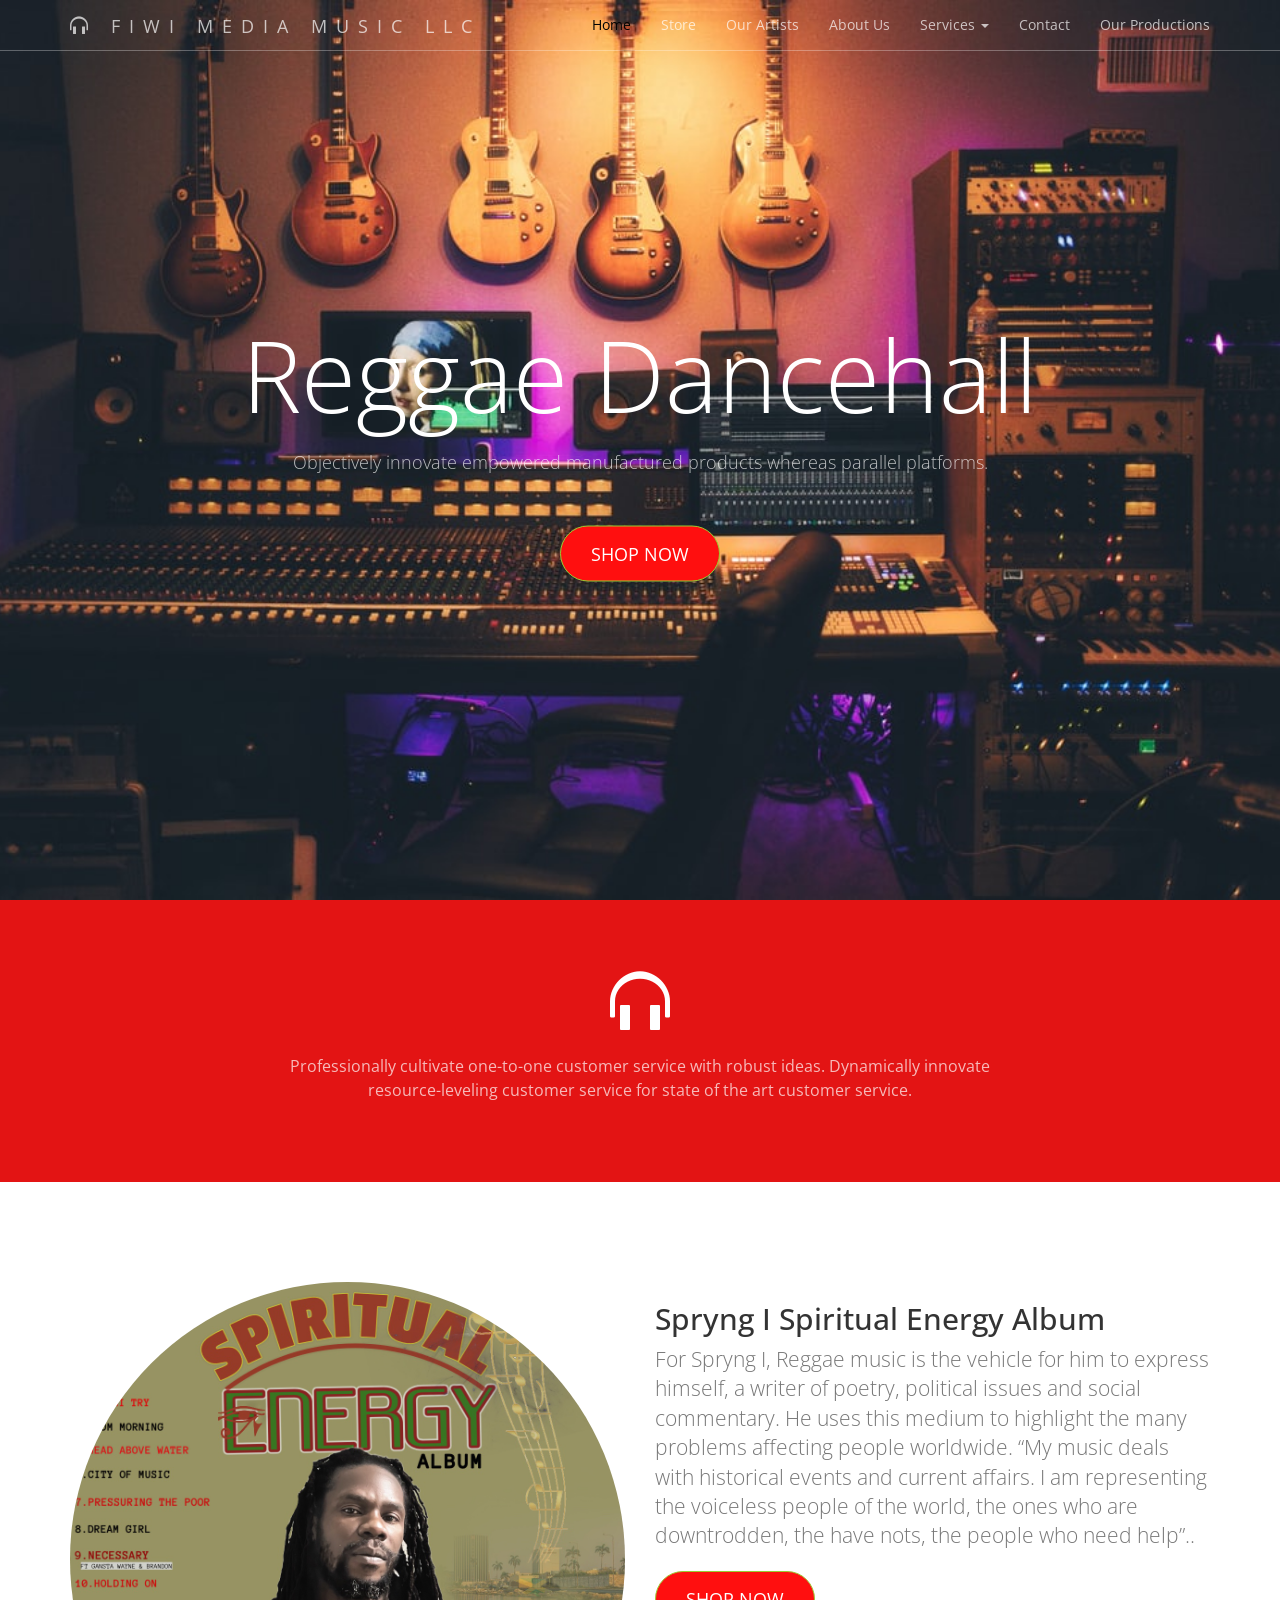
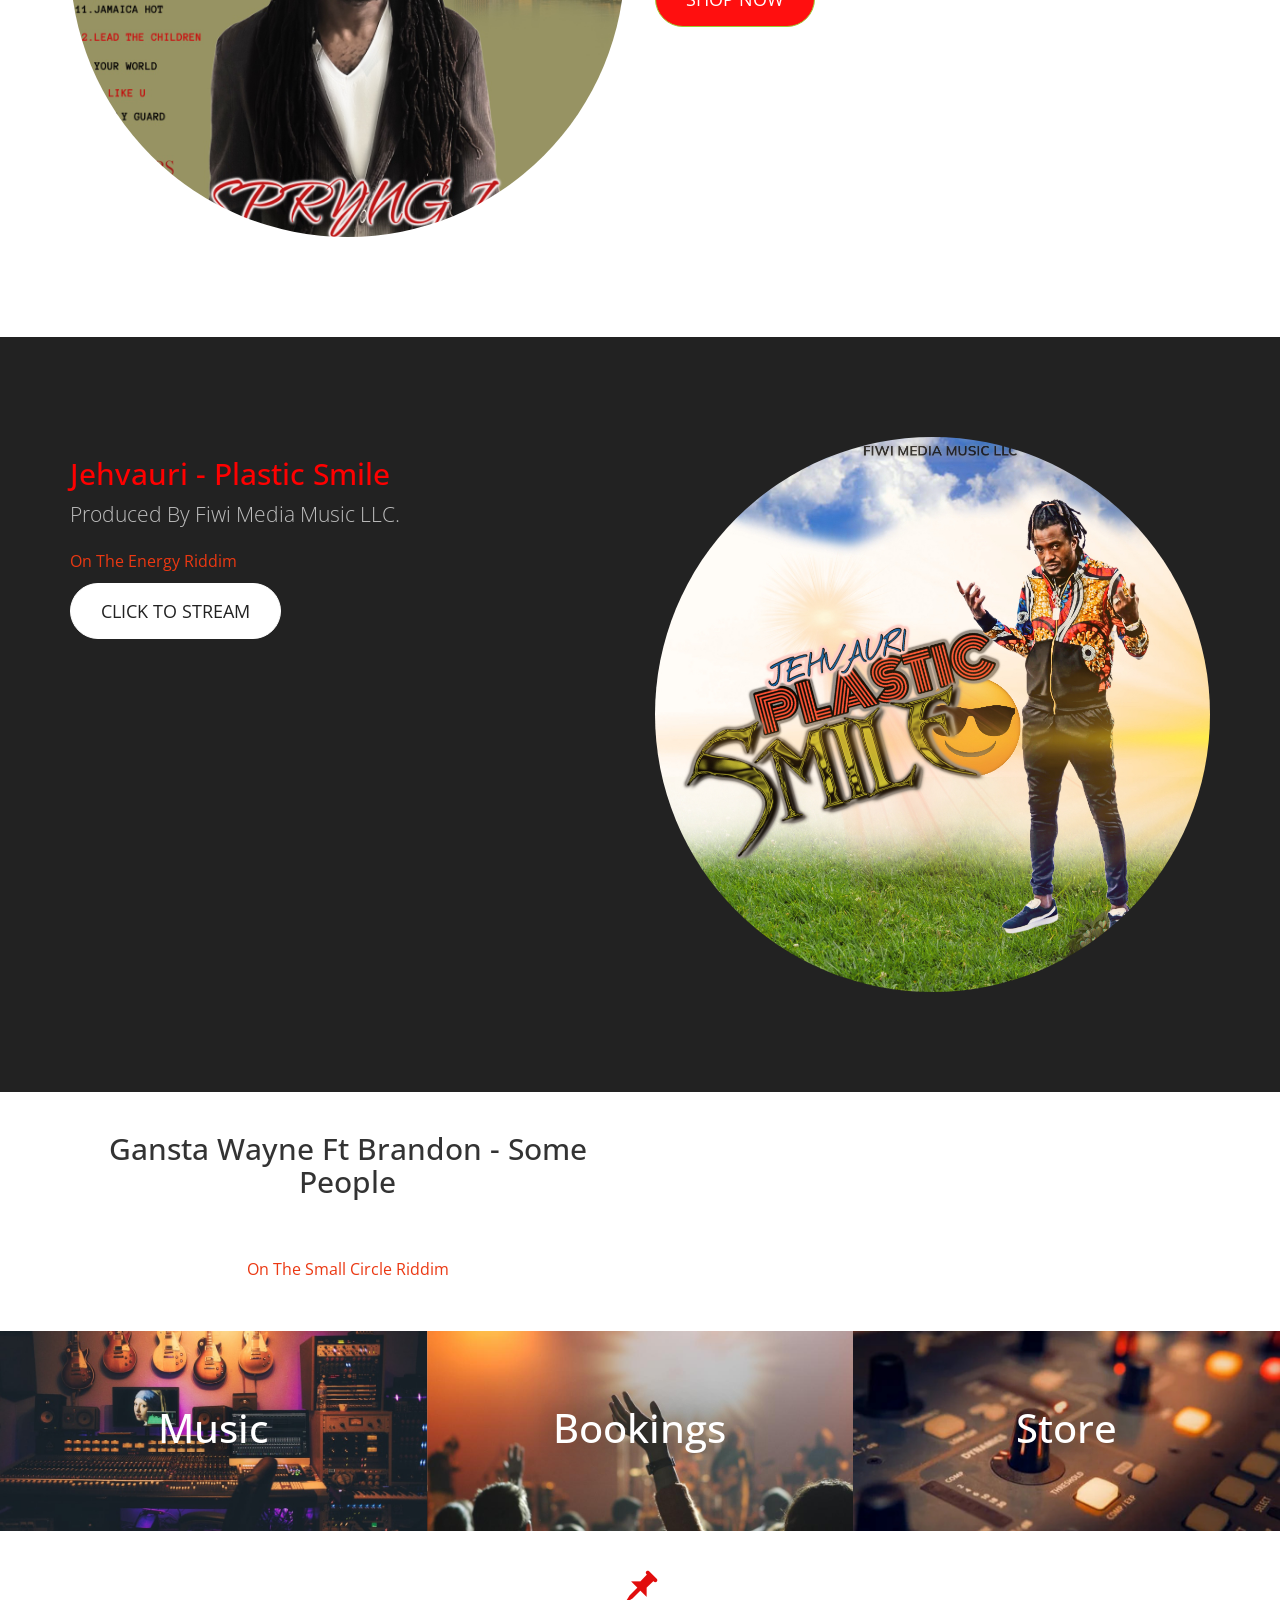
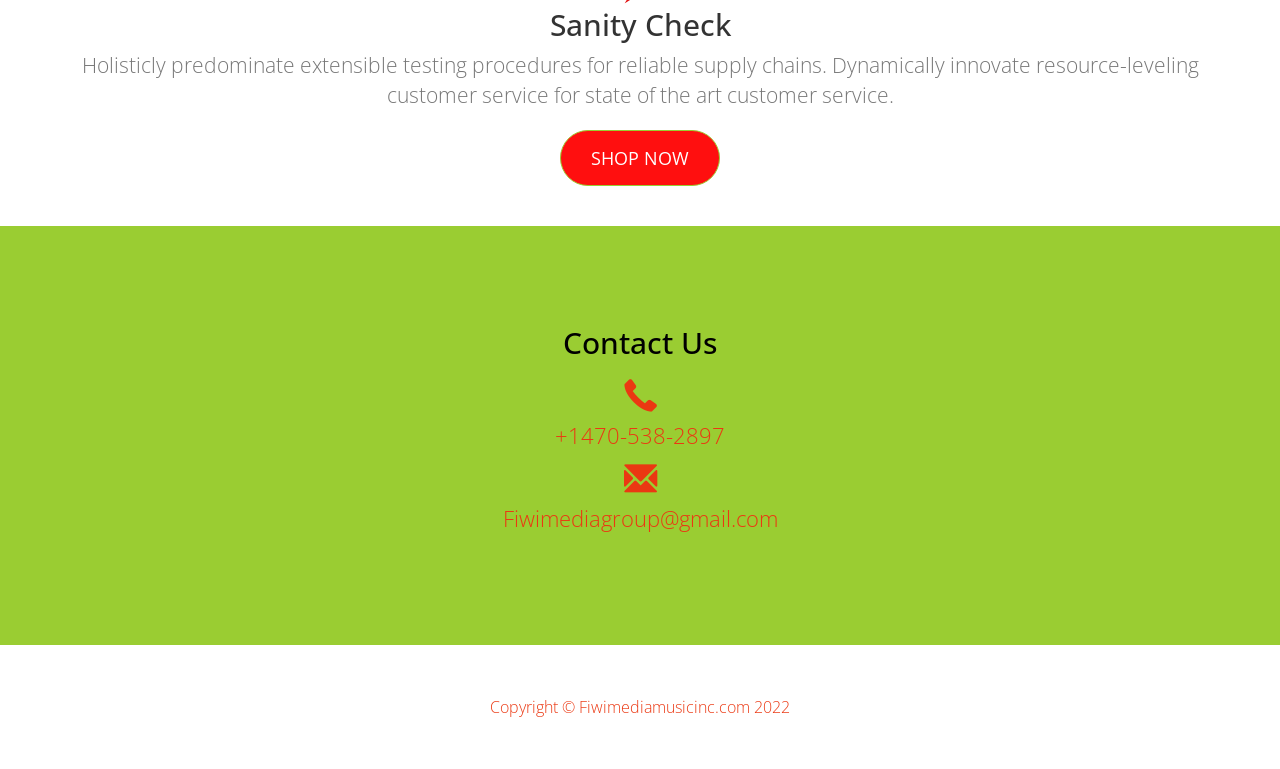
==== index.html @ 52dcbf0f "Initial commit" ====
<!DOCTYPE html>
<html lang="en">
<head>

    <meta charset="utf-8">
    <meta http-equiv="X-UA-Compatible" content="IE=edge">
    <meta name="viewport" content="width=device-width, initial-scale=1">
    <title>Fiwi Media Music LLC</title>
    <link href="css/bootstrap.min.css" rel="stylesheet">
    <link href="css/custom.css" rel="stylesheet">

  
    <link href='http://fonts.googleapis.com/css?family=Open+Sans:300italic,400italic,600italic,700italic,800italic,400,300,600,700,800' rel='stylesheet' type='text/css'>
    
</head>

<body>


    <nav id="siteNav" class="navbar navbar-default navbar-fixed-top" role="navigation">
        <div class="container">
            
            <div class="navbar-header">
                <button type="button" class="navbar-toggle" data-toggle="collapse" data-target="#navbar">
                    <span class="sr-only">Toggle navigation</span>
                    <span class="icon-bar"></span>
                    <span class="icon-bar"></span>
                    <span class="icon-bar"></span>
                </button>
                <a class="navbar-brand" href="#">
                	<span class="glyphicon glyphicon-headphones"></span> 
                	FIWI MEDIA MUSIC LLC
                </a>
            </div>
            <div class="collapse navbar-collapse" id="navbar">
                <ul class="nav navbar-nav navbar-right">
                    <li class="active">
                        <a href="index.html">Home</a>
                    </li>
                    <li>
                        <a href="store.html">Store</a>
                    </li>
                    <li>
                        <a href="ourartists.html">Our Artists</a>
                    </li>
                    <li>
                        <a href="about.html">About Us</a>
                    </li>
			<li class="dropdown">
		          <a href="#" class="dropdown-toggle" data-toggle="dropdown" role="button" aria-haspopup="true" aria-expanded="false">Services <span class="caret"></span></a>
		<ul class="dropdown-menu" aria-labelledby="about-us">
		    <li><a href="#">Recording</a></li>
			<li><a href="#">Beats/Riddim</a></li>
		             <li><a href="#"></a>Websites</li>
                        <li><a href="#"></a>Graphic Designing</li>
                    <li><a href="#"></a>Mix and Mastering</li>
                   <li><a href="ourartists.html"></a>Artist Booking</li>
                  <li><a href="#"></a>Dj's</li>
		</ul>
               </li>
                    <li>
                        <a href="contact.html">Contact</a>
                    </li>
                    <li>
                        <a href="productions.html">Our Productions</a>
                    </li>
                </ul>
                
            </div>
        </div>
    </nav>

    <header>
        <div class="header-content">
            <div class="header-content-inner">
                <h1>Reggae Dancehall</h1>
                <p>Objectively innovate empowered manufactured products whereas parallel platforms.</p>
                <a href="#" class="btn btn-primary btn-lg">Shop Now</a>
            </div>
        </div>
    </header>

	
    <section class="intro">
        <div class="container">
            <div class="row">
                <div class="col-lg-8 col-lg-offset-2">
                	<span class="glyphicon glyphicon-headphones" style="font-size: 60px"></span>
                    <h2 class="section-heading"></h2>
                    <p class="text-light">Professionally cultivate one-to-one customer service with robust ideas. Dynamically innovate resource-leveling customer service for state of the art customer service.</p>
                </div>
            </div>
        </div>
    </section>

	
    <section class="content">
        <div class="container">
            <div class="row">
                <div class="col-sm-6">
                    <img class="img-responsive img-circle center-block" src="images/albumpic.jpg" alt="">
               </div>
                <div class="col-sm-6">
                    <h2 class="section-header">Spryng I Spiritual Energy Album</h2>
                      <p class="lead text-muted">For Spryng I, Reggae music is the vehicle for him to express himself, 
                        a writer of poetry, political issues and social commentary. 
                        He uses this medium to highlight the many problems affecting people worldwide. 
                        “My music deals with historical events and current affairs. 
                        I am representing the voiceless people of the world, 
                        the ones who are downtrodden, the have nots, the people who need help”..</p>
                   <a href="https://music.apple.com/us/album/spiritual-energy/1620074470" class="btn btn-primary btn-lg">Shop Now</a>
                </div>                
                
            </div>
        </div>
    </section>


     <section class="content content-2">
        <div class="container">
            <div class="row">
                <div class="col-sm-6">
                    <h2 class="section-header">Jehvauri - Plastic Smile </h2>
                	<p class="lead text-light">Produced By Fiwi Media Music LLC.</p>
                         <p>On The Energy Riddim</p>
                <a href="https://music.apple.com/us/album/plastic-smile-single/1627157488" class="btn btn-default btn-lg">Click To Stream</a>
               </div>    
                <div class="col-sm-6">
               <img class="img-responsive img-circle center-block" src="images/SMILES.jpg" alt="">
             </div>            
                
          </div>
        </div>
    </section>    
    <section class="content content-3">
        <div class="container">
            <div class="row">
                <div class="col-sm-6">
                	<h2 class="section-header">Gansta Wayne Ft Brandon - Some People </h2>
                	<p class="lead text-light">Produced By Fiwi Media Music LLC.</p>
                    <p>On The Small Circle Riddim</p>
                	
                </div>    
                <div class="col-sm-6">
                    <img class="img-responsive img-circle center-block" src="images/somepeopleart.jpg" alt="">
                </div>            
                
            </div>
        </div>
    </section>  
   
	<div class="container-fluid">
        <div class="row promo">
           <a href="#">
	       <div class="col-md-4 promo-item item-1">
		<h3>Music</h3>
	    </div 
		       </a>
            <a href="ourartists.html">
	       <div class="col-md-4 promo-item item-2">
		  <h3>Bookings</h3>
      </div> </a>
			
	  <a href="store.html">
		<div class="col-md-4 promo-item item-3">
		<h3>Store</h3>
	     </div>
            </a>
        </div>
        </div>

     <section class="content content-3">
        <div class="container">
			<h2 class="section-header"><span class="glyphicon glyphicon-pushpin text-primary"></span><br> Sanity Check</h2>
			<p class="lead text-muted">Holisticly predominate extensible testing procedures for reliable supply chains. Dynamically innovate resource-leveling customer service for state of the art customer service.</p> 
                    <a href="#" class="btn btn-primary btn-lg">Shop Now</a>               
            </div>
        </div>
    </section>
    <footer class="page-footer">	
        <div class="contact">
            <div class="container">
		<h2 class="section-heading">Contact Us</h2>
	           <p><span class="glyphicon glyphicon-earphone"></span><br> +1470-538-2897</p>
		   <p><span class="glyphicon glyphicon-envelope"></span><br> Fiwimediagroup@gmail.com</p>
             </div>
            </div>     
        <div class="small-print">
           <div class="container">
        	<p>Copyright &copy; Fiwimediamusicinc.com 2022</p>
            </div>
        </div>
        
    </footer>

  
    <script src="js/jquery-1.11.3.min.js"></script>
    <script src="js/bootstrap.min.js"></script>
    <script src="js/jquery.easing.min.js"></script>
    <script src="js/custom.js"></script>

</body>

</html>
---- css/custom.css ----
html,
body {
    width: 100%;
    height: 100%;
    font-family: 'Open Sans','Helvetica Neue',Arial,sans-serif;
}

a {
    color: rgb(4, 5, 2);
    -webkit-transition: all .35s;
    -moz-transition: all .35s;
    transition: all .35s;
}

a:hover,
a:focus {
    color: forestgreen;
}

p {
    font-size: 16px;
    line-height: 1.5;
    color: #eb3812;
}

header {
    position: relative;
    width: 100%;
    min-height: auto;
    text-align: center;
    color: rgb(255, 255, 255);
    background-image: url('../images/thispic.jpg');
    background-position: center;
    -webkit-background-size: cover;
    -moz-background-size: cover;
    background-size: cover;
    -o-background-size: cover;
    image-resolution: -10px;
}

header .header-content {
    position: relative;
    width: 100%;
    padding: 100px 15px 70px;
    text-align: center;
   
}

header .header-content .header-content-inner h1 {
    margin-top: 0;
    margin-bottom: 20px;
    font-size: 50px;
    font-weight: 300;
}

header .header-content .header-content-inner p {
    margin-bottom: 50px;
    font-size: 16px;
    font-weight: 300;
    color: rgba(255,255,255,.7);
}

@media(min-width:768px) {
    header {
        min-height: 100%;
    }

    header .header-content {
        position: absolute;
        top: 50%;
        padding: 0 50px;
        -webkit-transform: translateY(-50%);
        -ms-transform: translateY(-50%);
        transform: translateY(-50%);
    }

    header .header-content .header-content-inner {
        margin-right: auto;
        margin-left: auto;
        max-width: 1000px;
    }

	header .header-content .header-content-inner h1 {
    	font-size: 100px;
		}

    header .header-content .header-content-inner p {
        margin-right: auto;
        margin-left: auto;
        max-width: 80%;
        font-size: 18px;
    }
}

.section-heading {
    margin-top: 0;
    margin-bottom: 20px;
}

.intro {
	color: #fff;
    background-color: rgb(227, 20, 20);
    padding: 70px 0;
    text-align: center;
}

.content {
    padding: 100px 0;
}

.content-2 {
	color: rgb(255, 0, 0);
    background-color: #222;
}

.content-3 {
	padding: 20px 0 40px;
	text-align: center;
}

.promo,
.promo h3,
.promo a:link,
.promo a:visited,
.promo a:hover,
.promo a:active {
    color: white;
	text-shadow: 0px 0px 40px black;
    text-decoration: none;
}

.promo-item {
    height: 200px;
    line-height: 180px;
    text-align: center;
}

.promo-item:hover {
    background-size: 110%; 
    border: 10px solid rgba(255,255,255,0.3);
    line-height: 160px;
}

.promo-item h3 {
    font-size: 40px;
    display: inline-block;
    vertical-align: middle;
}

.item-1 {
	background: url('../images/thispic.jpg');
	}
	
.item-2 {
	background: url('../images/concert.jpg');
	}
	
.item-3 {
	background: url('../images/mypic.jpg');
	}
		
.item-1,
.item-2,
.item-3 {
	background-size: cover;
	background-position: 50% 50%;
	}

.page-footer {
	text-align: center;
	}

.page-footer .contact {
	padding: 100px 0;
	background-color: yellowgreen;
	color: rgb(0, 0, 0);
	}

.page-footer .contact p {
	font-size: 22px;
	font-weight: 300;
	}
	
.content-3 .glyphicon,	
.page-footer .contact .glyphicon {
	font-size: 32px;
	font-weight: 700;
	}
		
.page-footer .small-print {
	padding: 50px 0 40px;
	font-weight: 300;
	}

.text-light {
    color: rgba(255,255,255,.7);
}

.navbar-default {
    border-color: rgba(34,34,34,.05);
    background-color: rgb(253, 0, 0);
    -webkit-transition: all .35s;
    -moz-transition: all .35s;
    transition: all .35s;
}

.navbar-default .navbar-header .navbar-brand {
    color: rgb(0, 0, 0);
}

.navbar-default .navbar-header .navbar-brand:hover,
.navbar-default .navbar-header .navbar-brand:focus {
    color: #eb3812;
}

.navbar-default .nav > li>a,
.navbar-default .nav>li>a:focus {
    color: #222;
}

.navbar-default .nav > li>a:hover,
.navbar-default .nav>li>a:focus:hover {
    color: yellowgreen;
}

.navbar-default .nav > li.active>a,
.navbar-default .nav>li.active>a:focus {
    color: rgb(3, 3, 3)!important;
    background-color: transparent;
}

.navbar-default .nav > li.active>a:hover,
.navbar-default .nav>li.active>a:focus:hover {
    background-color: transparent;
}

@media(min-width:768px) {
    .navbar-default {
        border-color: rgba(255,255,255,.3);
        background-color: transparent;
    }

    .navbar-default .navbar-header .navbar-brand {
        color: rgba(255,255,255,.7);
        letter-spacing: 0.5em;
    }

    .navbar-default .navbar-header .navbar-brand:hover,
    .navbar-default .navbar-header .navbar-brand:focus {
        color: rgb(255, 230, 7);
    }

    .navbar-default .nav > li>a,
    .navbar-default .nav>li>a:focus {
        color: rgba(255,255,255,.7);
    }

    .navbar-default .nav > li>a:hover,
    .navbar-default .nav>li>a:focus:hover {
        color: rgb(223, 29, 29);
    }

    .navbar-default.affix {
        border-color: #fff;
        background-color: rgb(8, 248, 40);
        box-shadow: 0px 7px 20px 0px rgba(0,0,0,0.1);
    }

    .navbar-default.affix .navbar-header .navbar-brand {
        letter-spacing: 0;
        color: yellowgreen;
    }

    .navbar-default.affix .navbar-header .navbar-brand:hover,
    .navbar-default.affix .navbar-header .navbar-brand:focus {
        color: #eb3812;
    }

    .navbar-default.affix .nav > li>a,
    .navbar-default.affix .nav>li>a:focus {
        color: #222;
    }

    .navbar-default.affix .nav > li>a:hover,
    .navbar-default.affix .nav>li>a:focus:hover {
        color: yellowgreen;
    }
}

.btn-default {
    border-color: #fff;
    color: #222;
    background-color: #fff;
    -webkit-transition: all .35s;
    -moz-transition: all .35s;
    transition: all .35s;
}

.btn-default:hover,
.btn-default:focus,
.btn-default.focus,
.btn-default:active,
.btn-default.active,
.open > .dropdown-toggle.btn-default {
    border-color: #eee;
    color: #222;
    background-color: rgb(250, 12, 12);
}

.btn-default:active,
.btn-default.active,
.open > .dropdown-toggle.btn-default {
    background-image: none;
}

.btn-default.disabled,
.btn-default[disabled],
fieldset[disabled] .btn-default,
.btn-default.disabled:hover,
.btn-default[disabled]:hover,
fieldset[disabled] .btn-default:hover,
.btn-default.disabled:focus,
.btn-default[disabled]:focus,
fieldset[disabled] .btn-default:focus,
.btn-default.disabled.focus,
.btn-default[disabled].focus,
fieldset[disabled] .btn-default.focus,
.btn-default.disabled:active,
.btn-default[disabled]:active,
fieldset[disabled] .btn-default:active,
.btn-default.disabled.active,
.btn-default[disabled].active,
fieldset[disabled] .btn-default.active {
    border-color: #fff;
    background-color: #fff;
}

.btn-default .badge {
    color: #fff;
    background-color: #222;
}

.btn-primary {
    border-color: yellowgreen;
    color: #fff;
    background-color: rgb(255, 15, 15);
    -webkit-transition: all .35s;
    -moz-transition: all .35s;
    transition: all .35s;
}

.btn-primary:hover,
.btn-primary:focus,
.btn-primary.focus,
.btn-primary:active,
.btn-primary.active,
.open > .dropdown-toggle.btn-primary {
    border-color: rgb(182, 243, 70);
    color: #fff;
    background-color: rgb(219, 222, 16);
}

.btn-primary:active,
.btn-primary.active,
.open > .dropdown-toggle.btn-primary {
    background-image: none;
}

.btn-primary.disabled,
.btn-primary[disabled],
fieldset[disabled] .btn-primary,
.btn-primary.disabled:hover,
.btn-primary[disabled]:hover,
fieldset[disabled] .btn-primary:hover,
.btn-primary.disabled:focus,
.btn-primary[disabled]:focus,
fieldset[disabled] .btn-primary:focus,
.btn-primary.disabled.focus,
.btn-primary[disabled].focus,
fieldset[disabled] .btn-primary.focus,
.btn-primary.disabled:active,
.btn-primary[disabled]:active,
fieldset[disabled] .btn-primary:active,
.btn-primary.disabled.active,
.btn-primary[disabled].active,
fieldset[disabled] .btn-primary.active {
    border-color: rgb(229, 18, 18);
    background-color: rgb(0, 0, 0);
}

.btn-primary .badge {
    color: yellowgreen;
    background-color: #fff;
}


.btn {
    border-radius: 300px;
    text-transform: uppercase;
}

.btn-lg {
    padding: 15px 30px;
}

::-moz-selection {
    text-shadow: none;
    color: #fff;
    background: #222;
}

::selection {
    text-shadow: none;
    color: #fff;
    background: #222;
}

img::selection {
    color: #fff;
    background: 0 0;
}

img::-moz-selection {
    color: #fff;
    background: 0 0;
}

.text-primary {
    color: rgb(225, 13, 13);
}

.bg-primary {
    background-color: rgb(235, 8, 8);
}
.dread {
text-align: center;
text-decoration-color: #06d525;
font-weight: 1000;
color: #eee;

    
}
.dread1 {
    text-align: center;
    text-decoration-color: #06d525;
    font-weight: 600;
    color: #eee;
    font-style: oblique;
    
        
    }
.aboutthis {
    text-align: center;
    text-decoration: solid;
    color: #fff;
}
.about-section {
    background-color: #eb3812;
    height: 50vh;
}
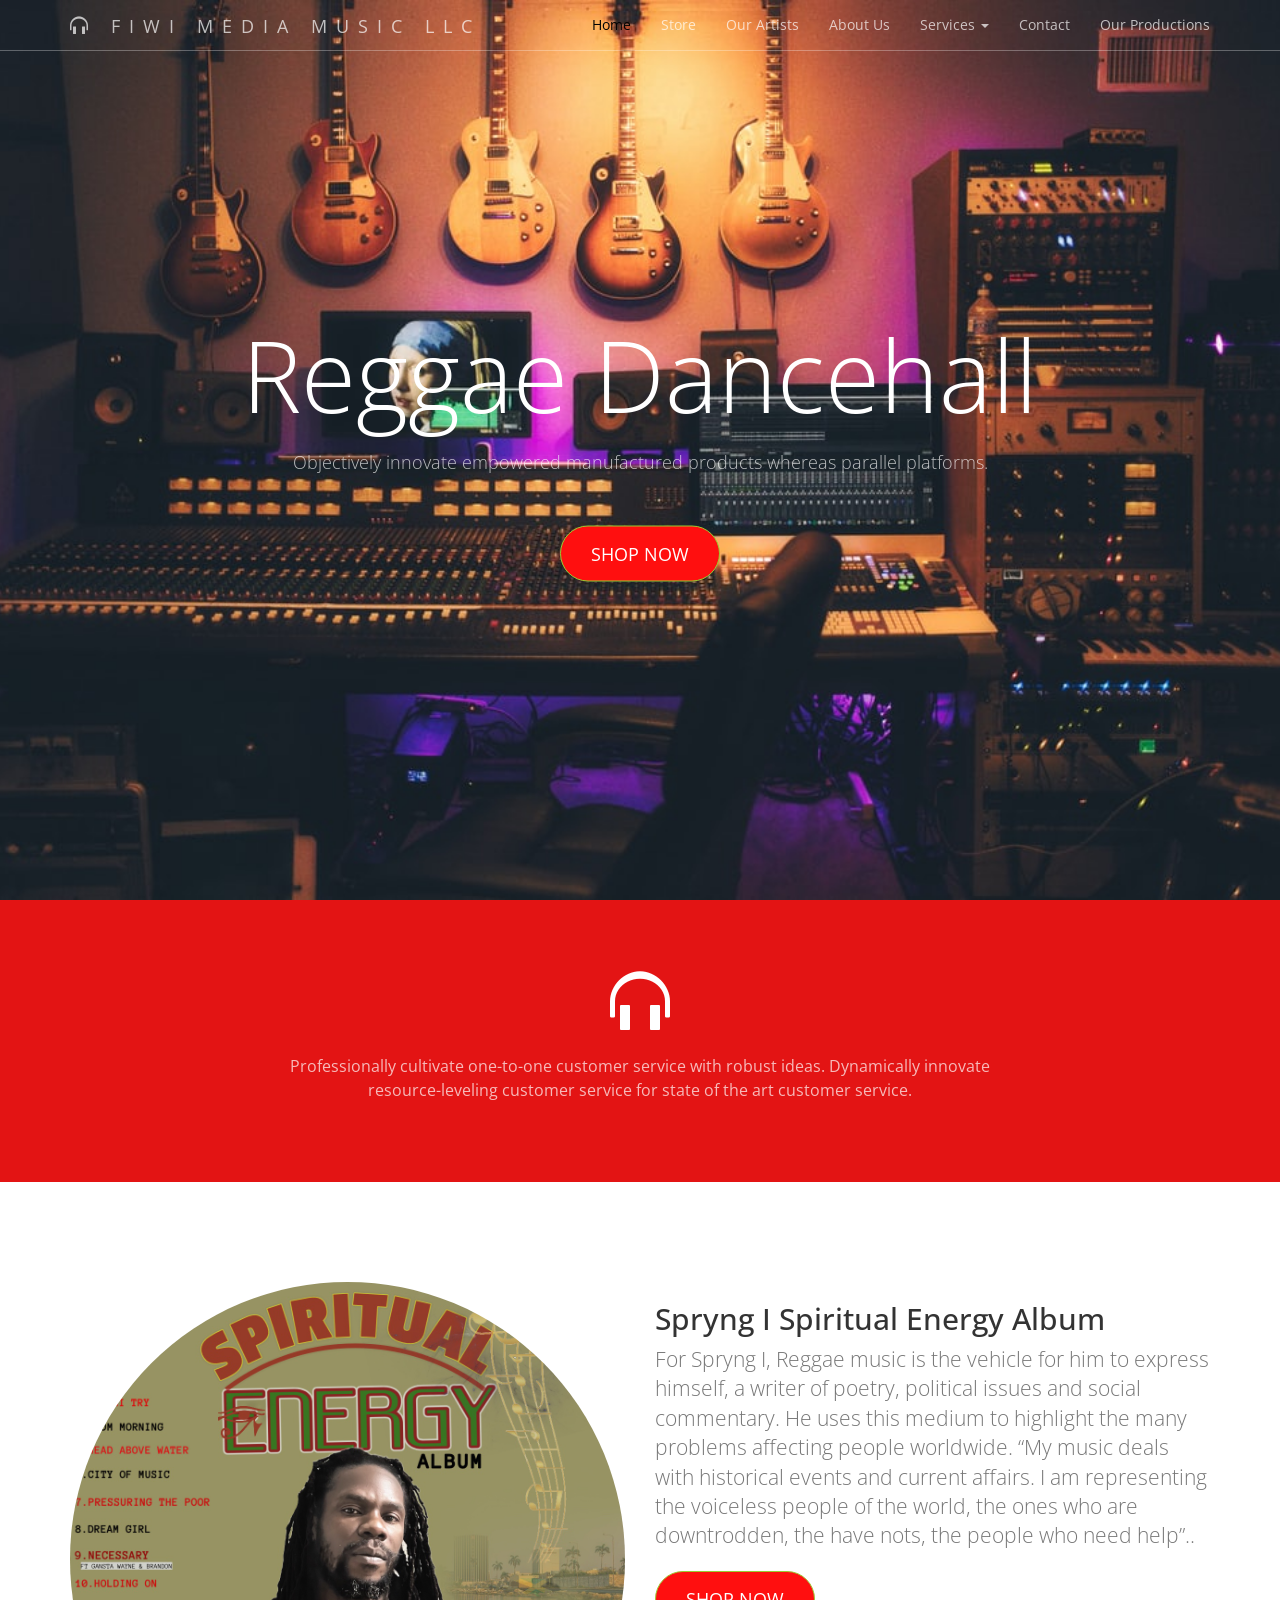
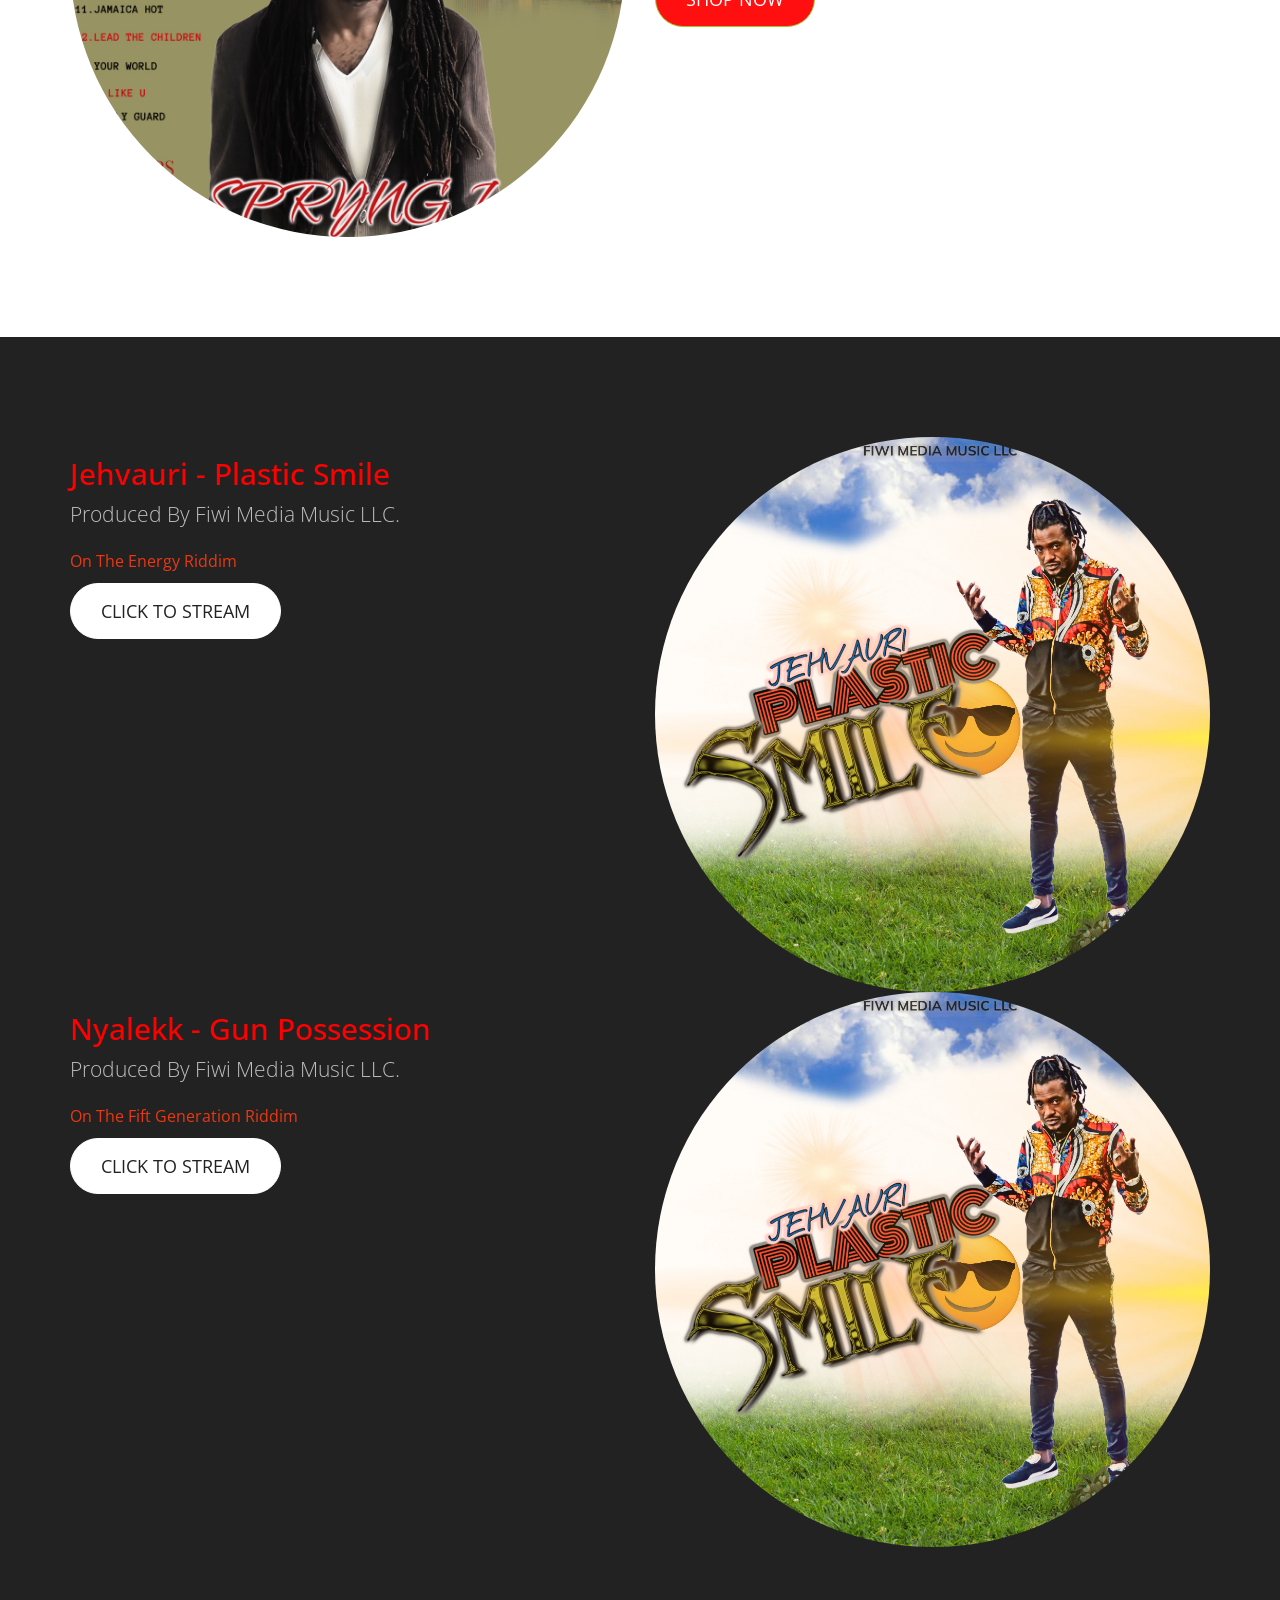
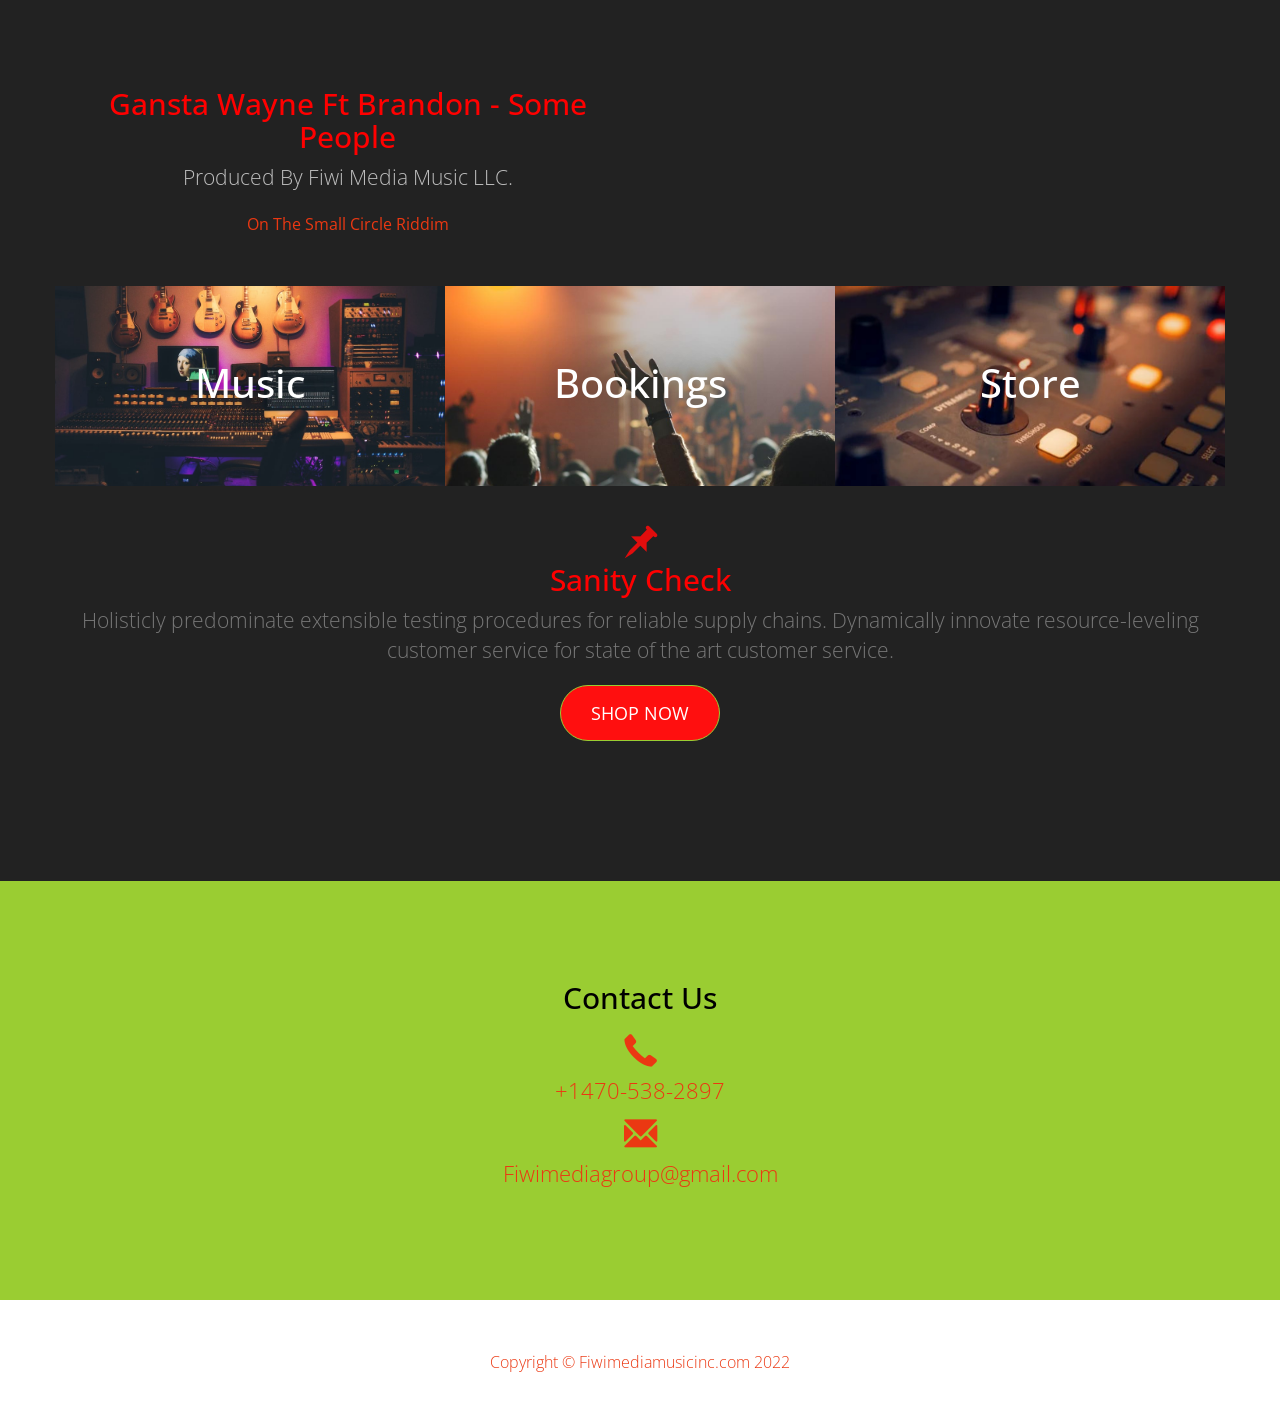
==== commit f15fe665: "Update index.html" ====
--- a/index.html
+++ b/index.html
@@ -129,9 +129,22 @@
                <img class="img-responsive img-circle center-block" src="images/SMILES.jpg" alt="">
              </div>            
                 
+		     <section class="content content-2">
+        <div class="container">
+            <div class="row">
+                <div class="col-sm-6">
+                    <h2 class="section-header">Nyalekk - Gun Possession </h2>
+                	<p class="lead text-light">Produced By Fiwi Media Music LLC.</p>
+                         <p>On The Fift Generation Riddim</p>
+                <a href="https://distrokid.com/hyperfollow/nyalekk/gunpossession" class="btn btn-default btn-lg">Click To Stream</a>
+               </div>    
+                <div class="col-sm-6">
+               <img class="img-responsive img-circle center-block" src="images/SMILES.jpg" alt="">
+             </div>   
           </div>
         </div>
-    </section>    
+    </section> 
+		    
     <section class="content content-3">
         <div class="container">
             <div class="row">
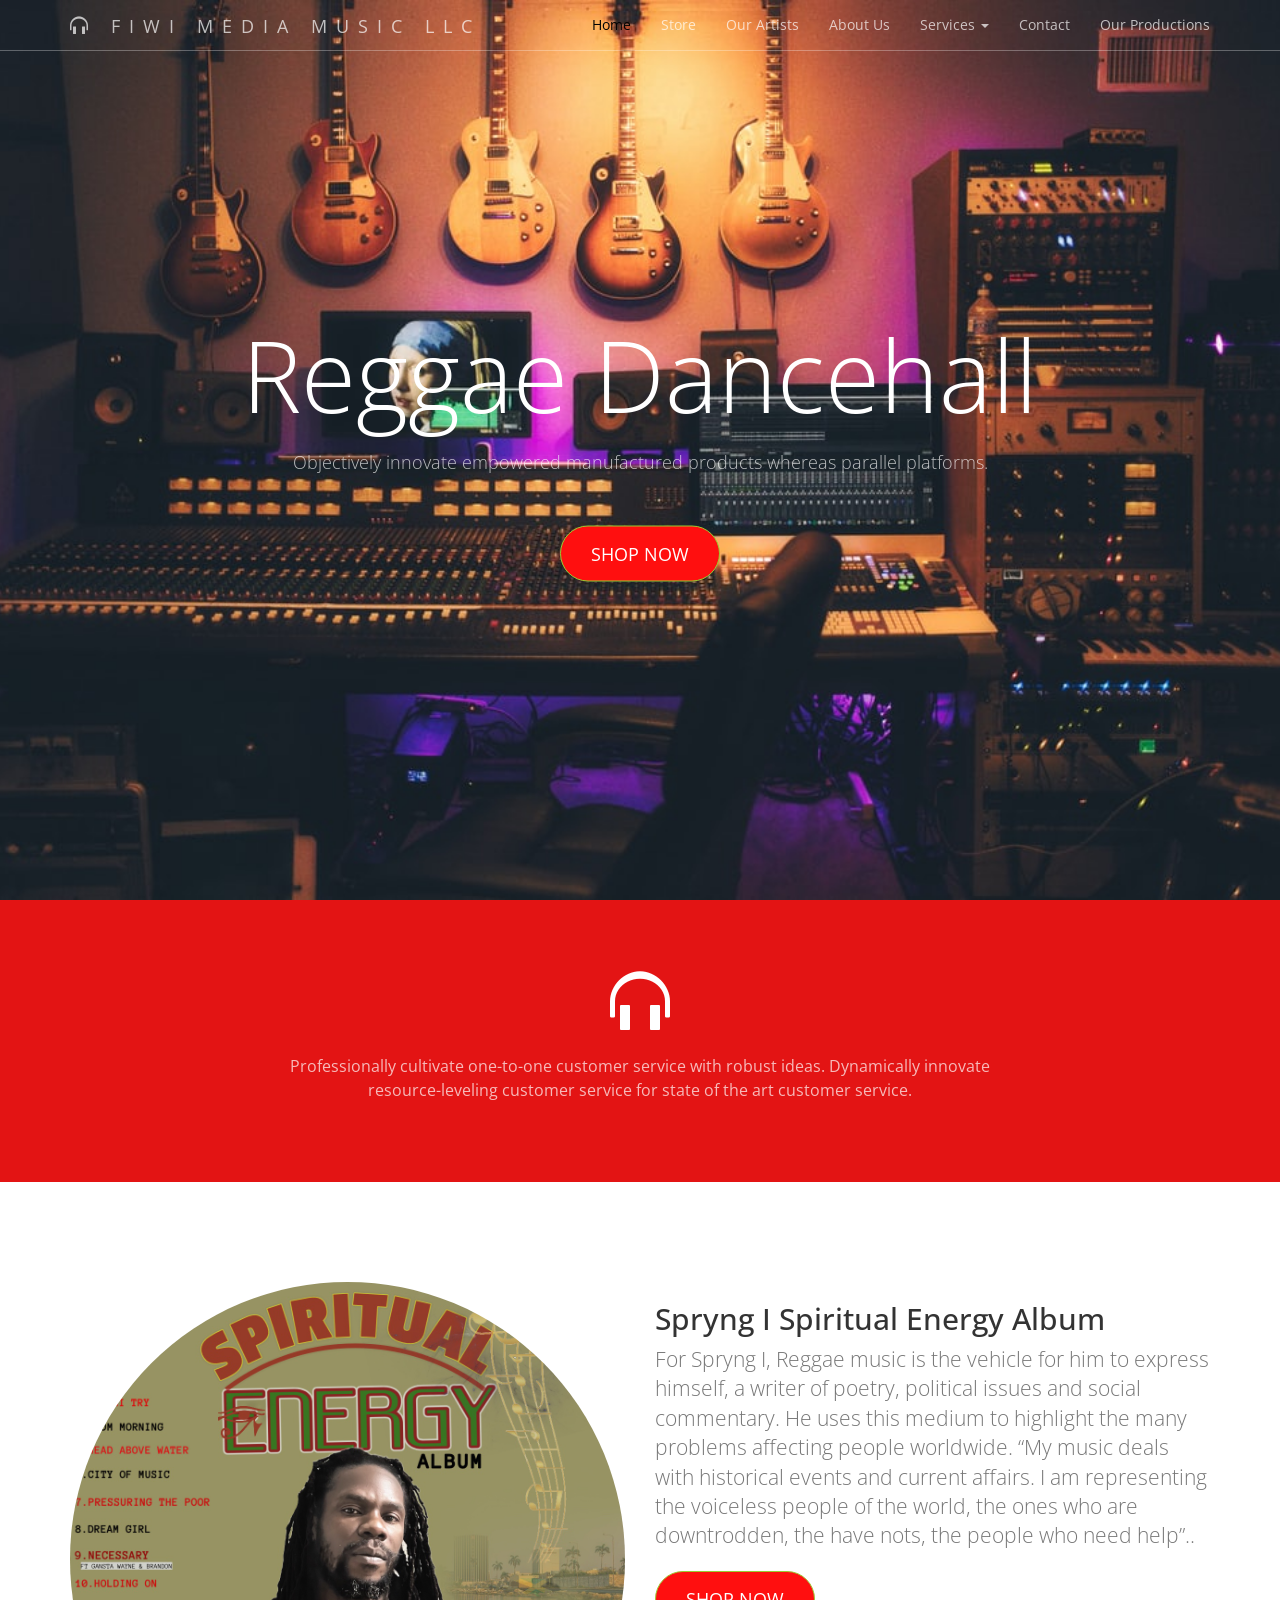
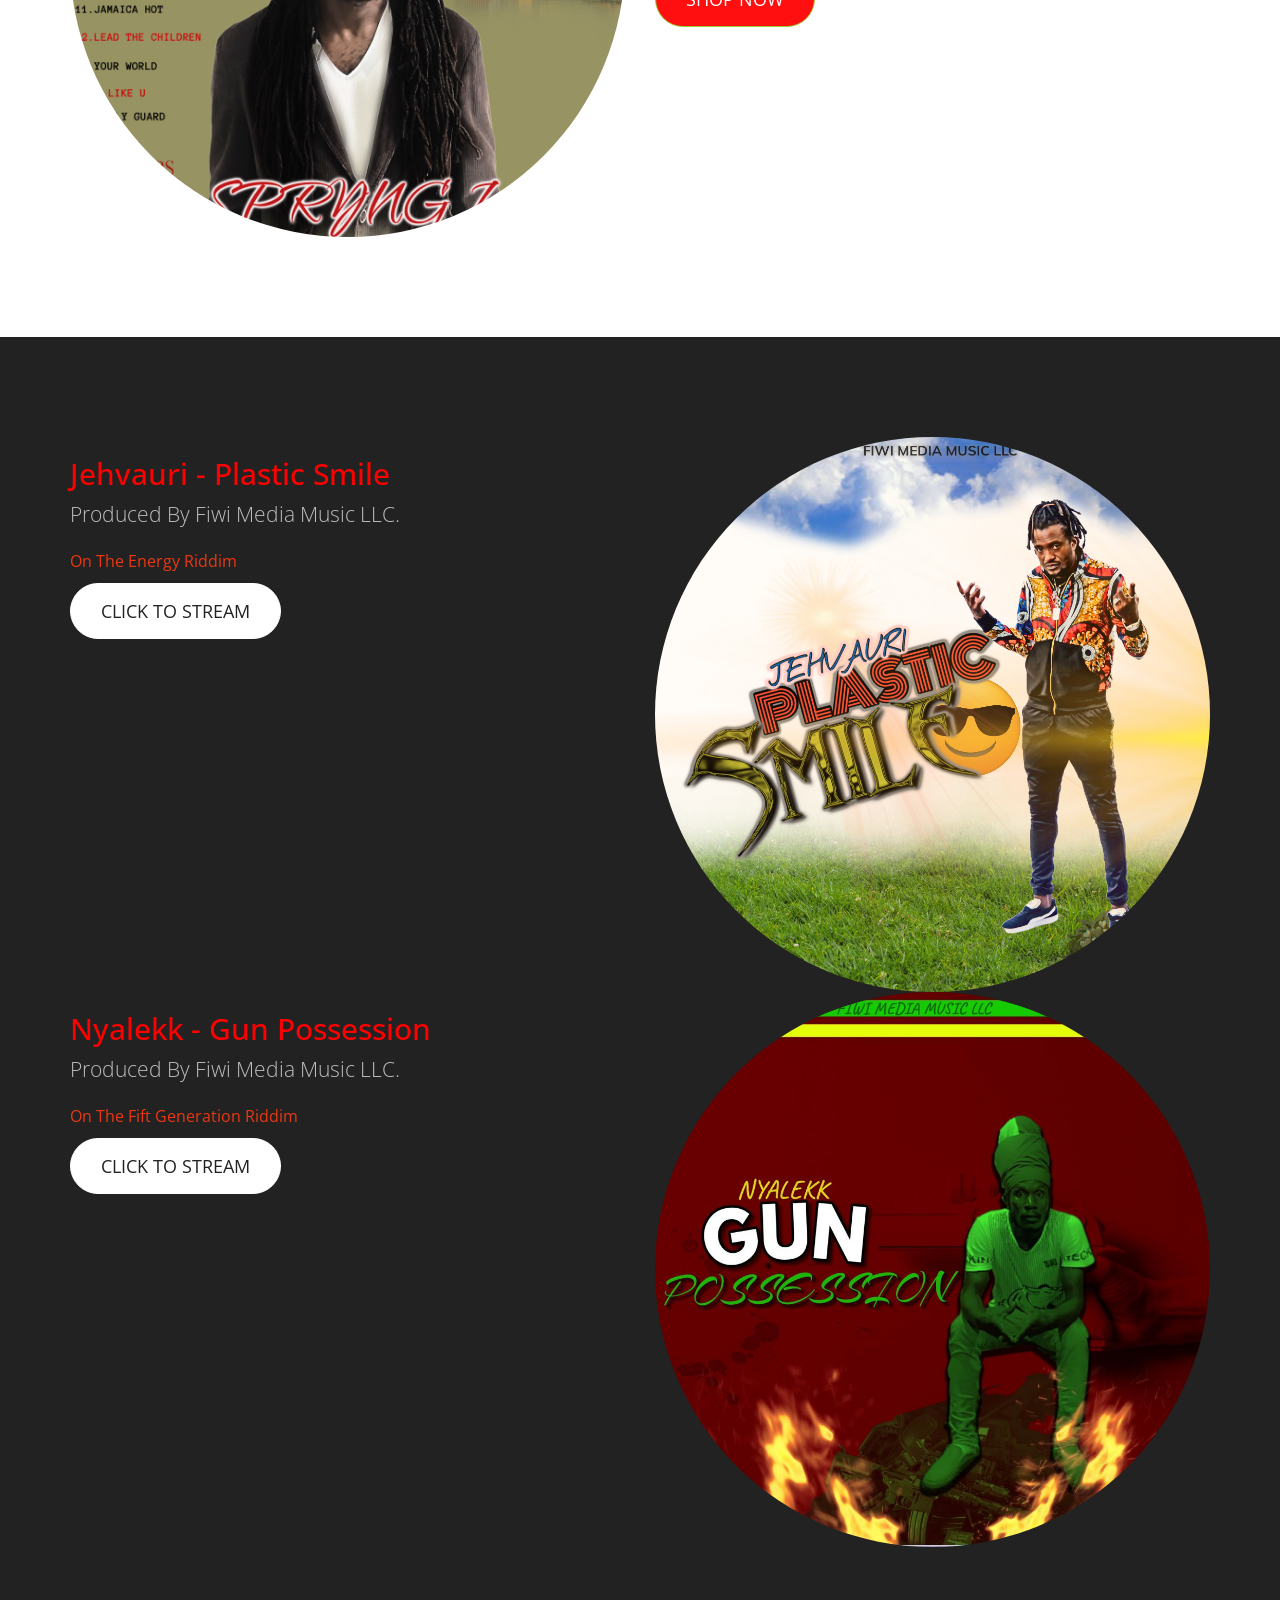
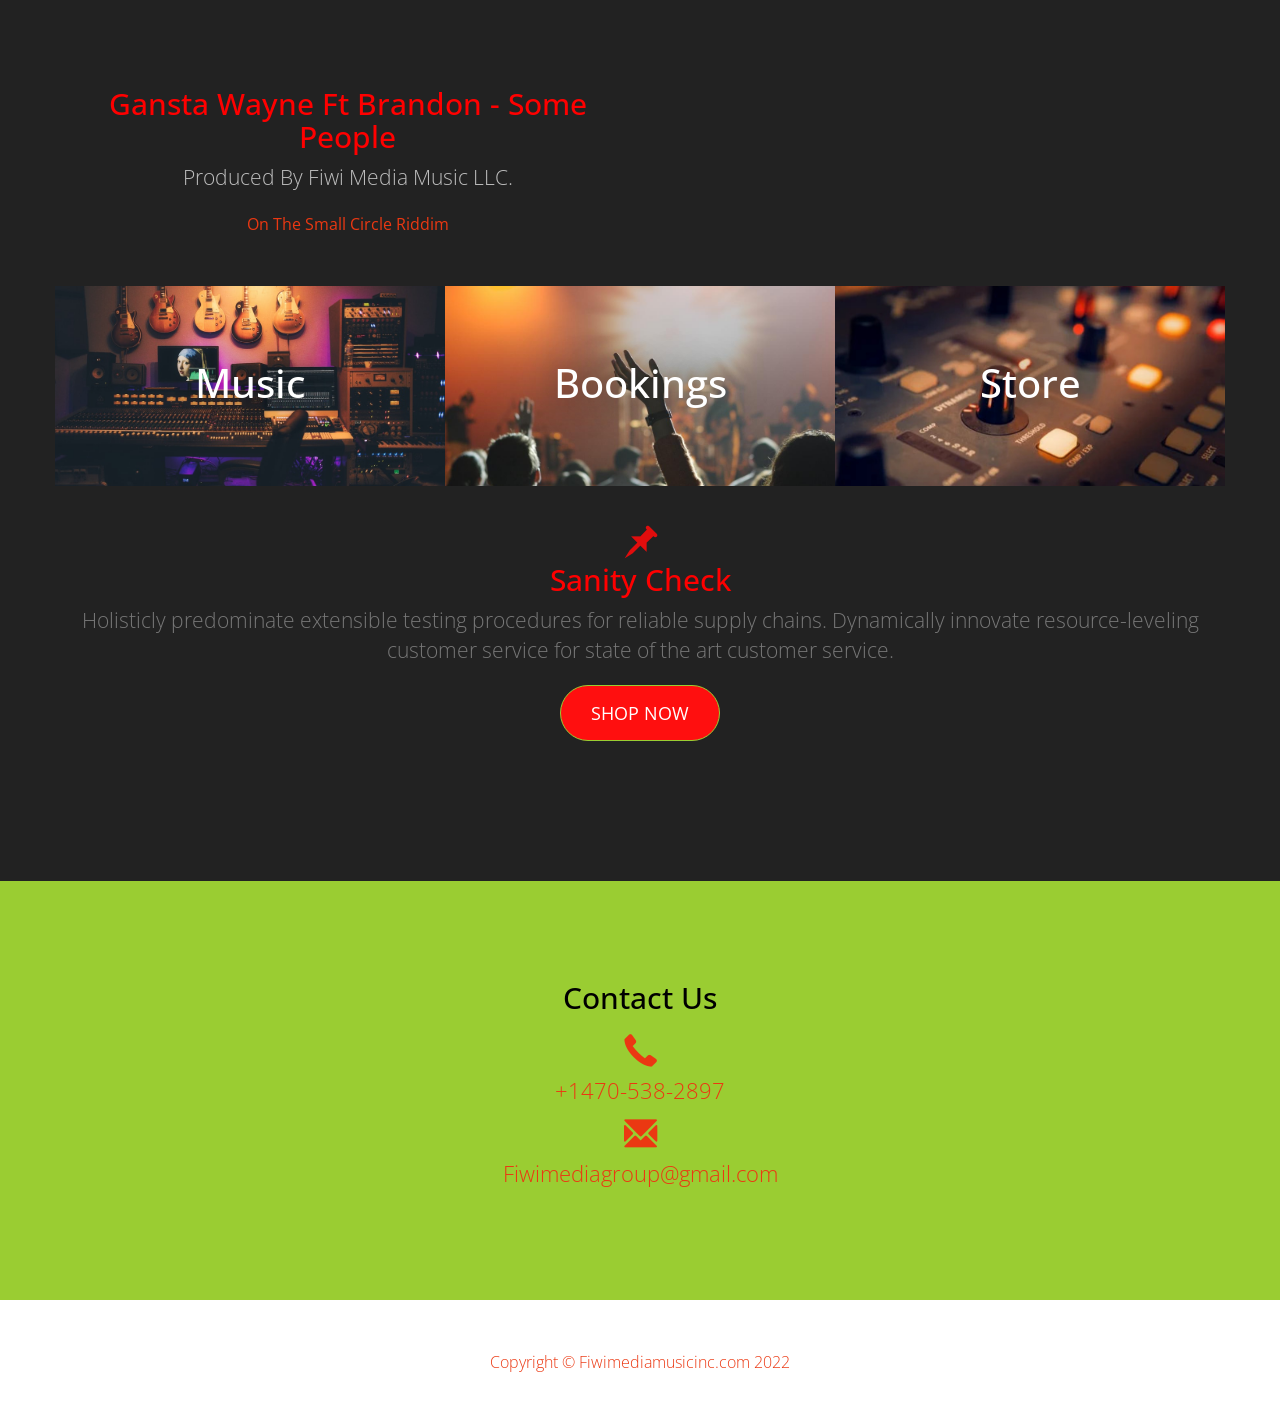
==== commit 1fa6266f: "Update index.html" ====
--- a/index.html
+++ b/index.html
@@ -139,7 +139,7 @@
                 <a href="https://distrokid.com/hyperfollow/nyalekk/gunpossession" class="btn btn-default btn-lg">Click To Stream</a>
                </div>    
                 <div class="col-sm-6">
-               <img class="img-responsive img-circle center-block" src="images/SMILES.jpg" alt="">
+               <img class="img-responsive img-circle center-block" src="images/Nyalekk.jpg" alt="">
              </div>   
           </div>
         </div>
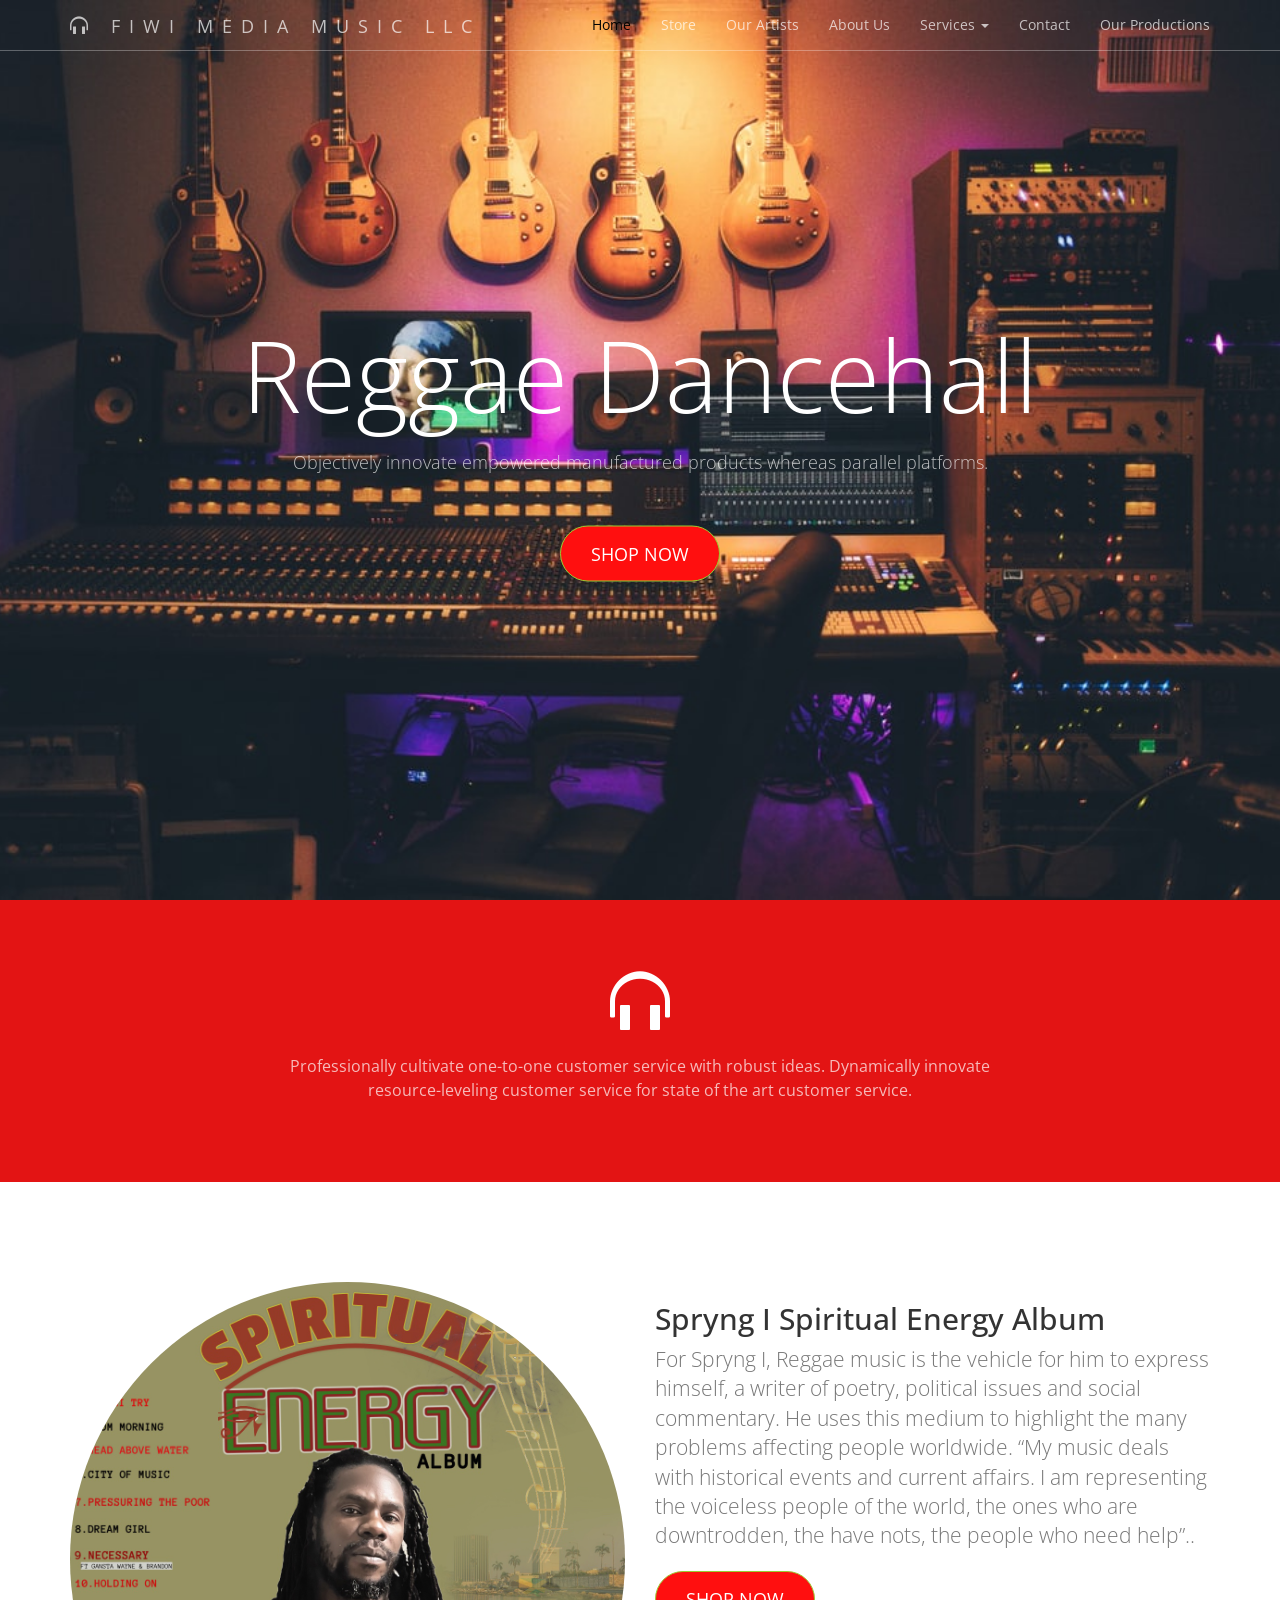
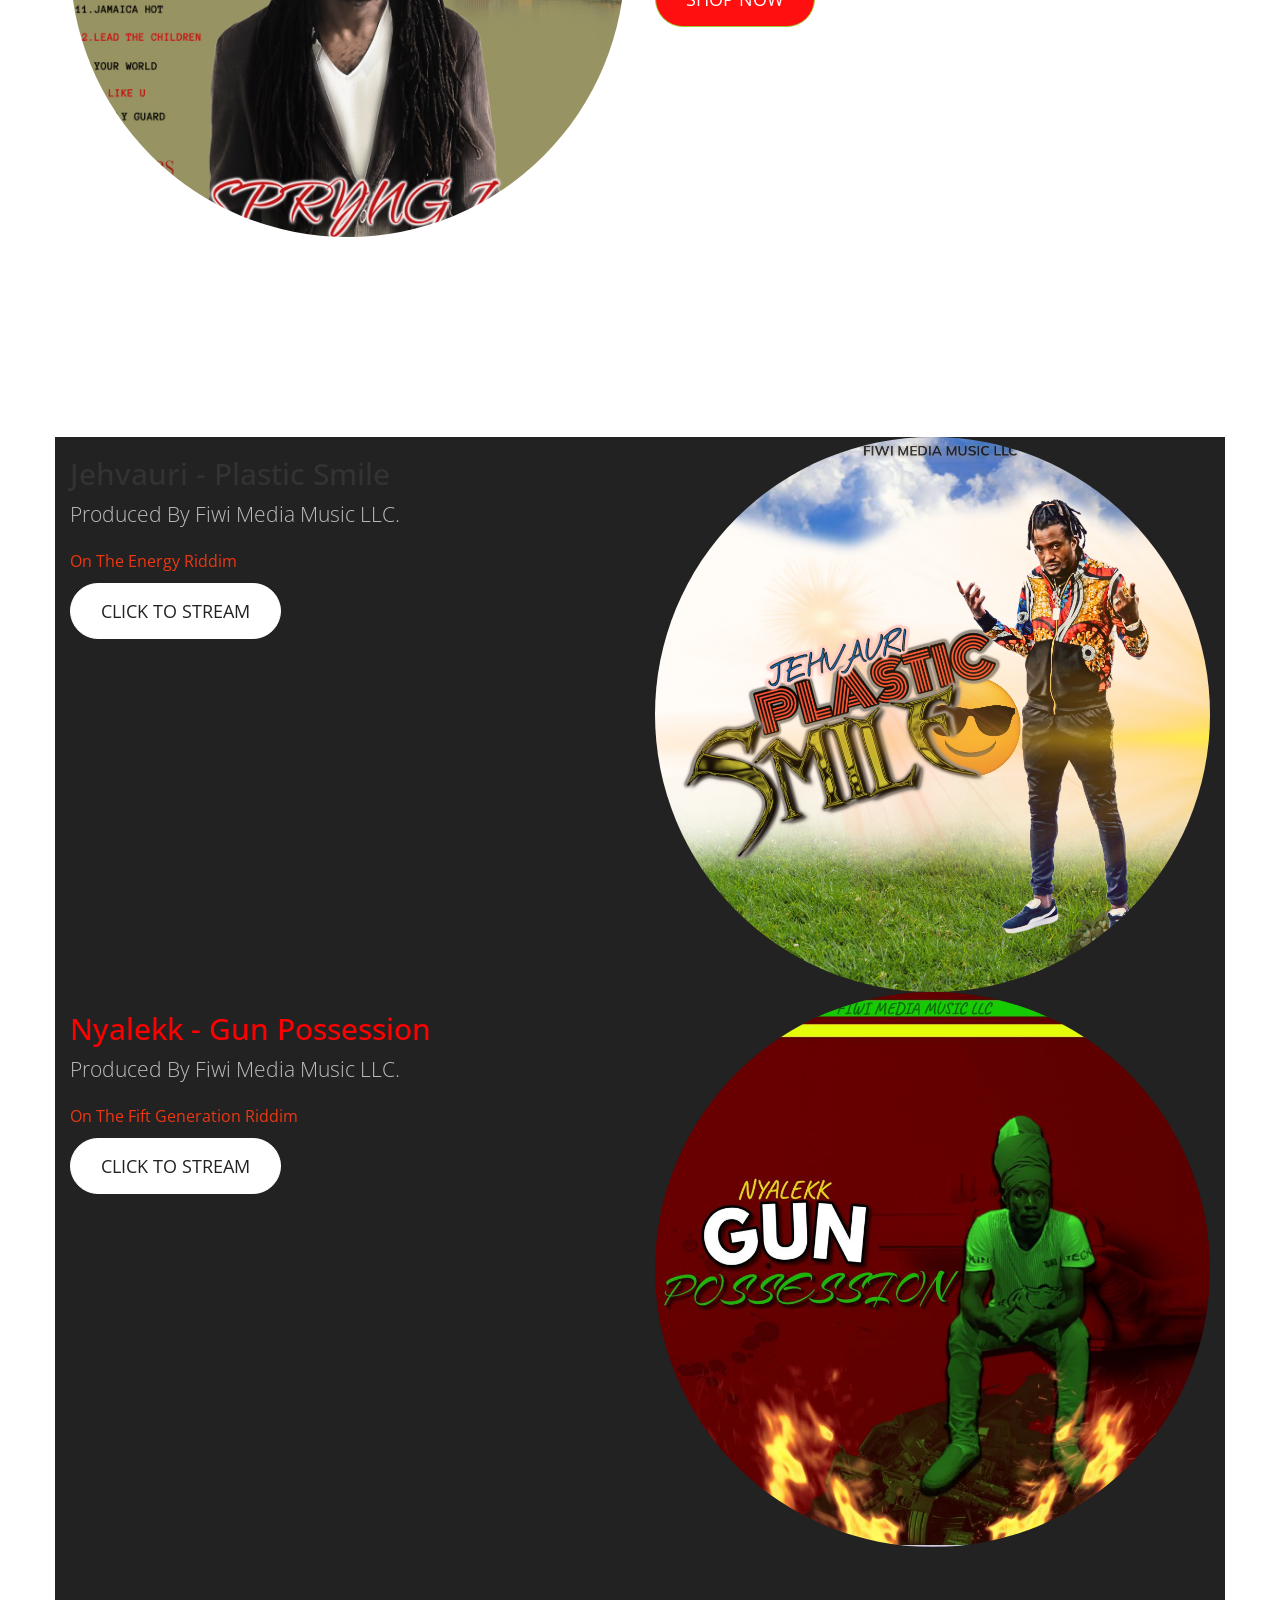
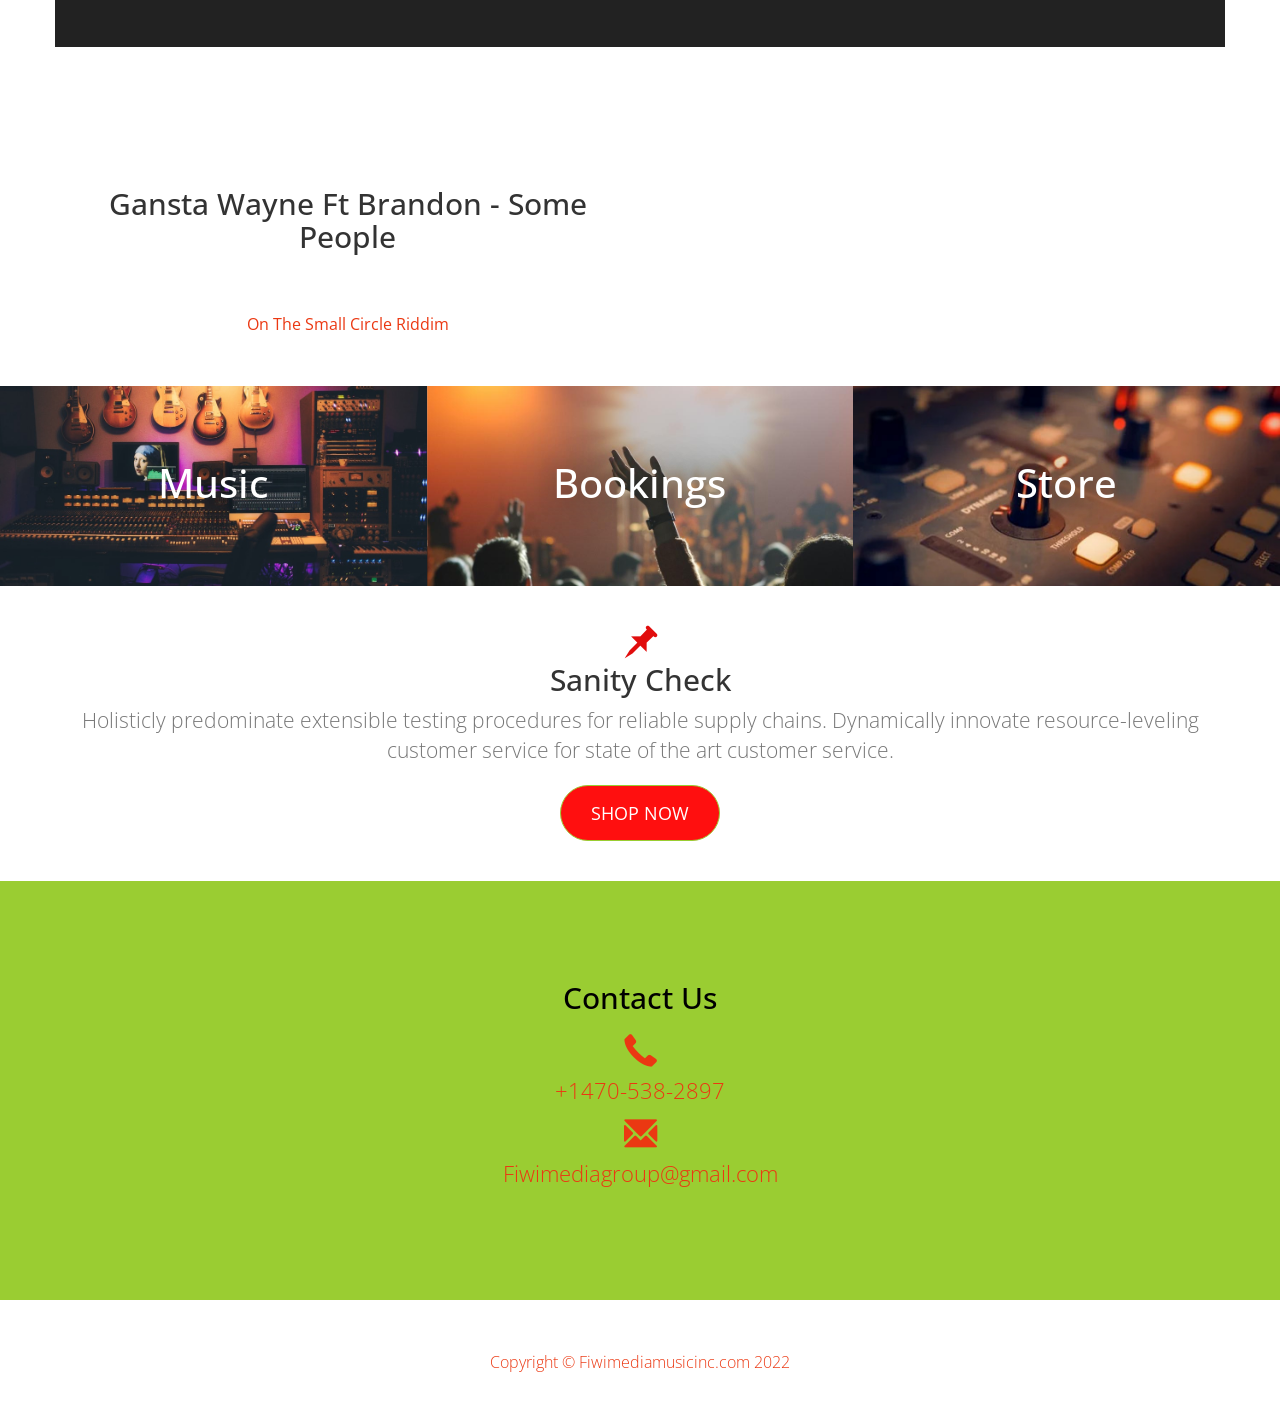
==== commit 7fc6cc67: "Update index.html" ====
--- a/index.html
+++ b/index.html
@@ -116,7 +116,7 @@
     </section>
 
 
-     <section class="content content-2">
+     <section class="content content-1">
         <div class="container">
             <div class="row">
                 <div class="col-sm-6">
@@ -127,9 +127,12 @@
                </div>    
                 <div class="col-sm-6">
                <img class="img-responsive img-circle center-block" src="images/SMILES.jpg" alt="">
-             </div>            
-                
-		     <section class="content content-2">
+             </div>  
+		    
+		    
+		    
+<div>   
+	<section class="content content-2">
         <div class="container">
             <div class="row">
                 <div class="col-sm-6">
@@ -140,6 +143,7 @@
                </div>    
                 <div class="col-sm-6">
                <img class="img-responsive img-circle center-block" src="images/Nyalekk.jpg" alt="">
+		    </div>
              </div>   
           </div>
         </div>
